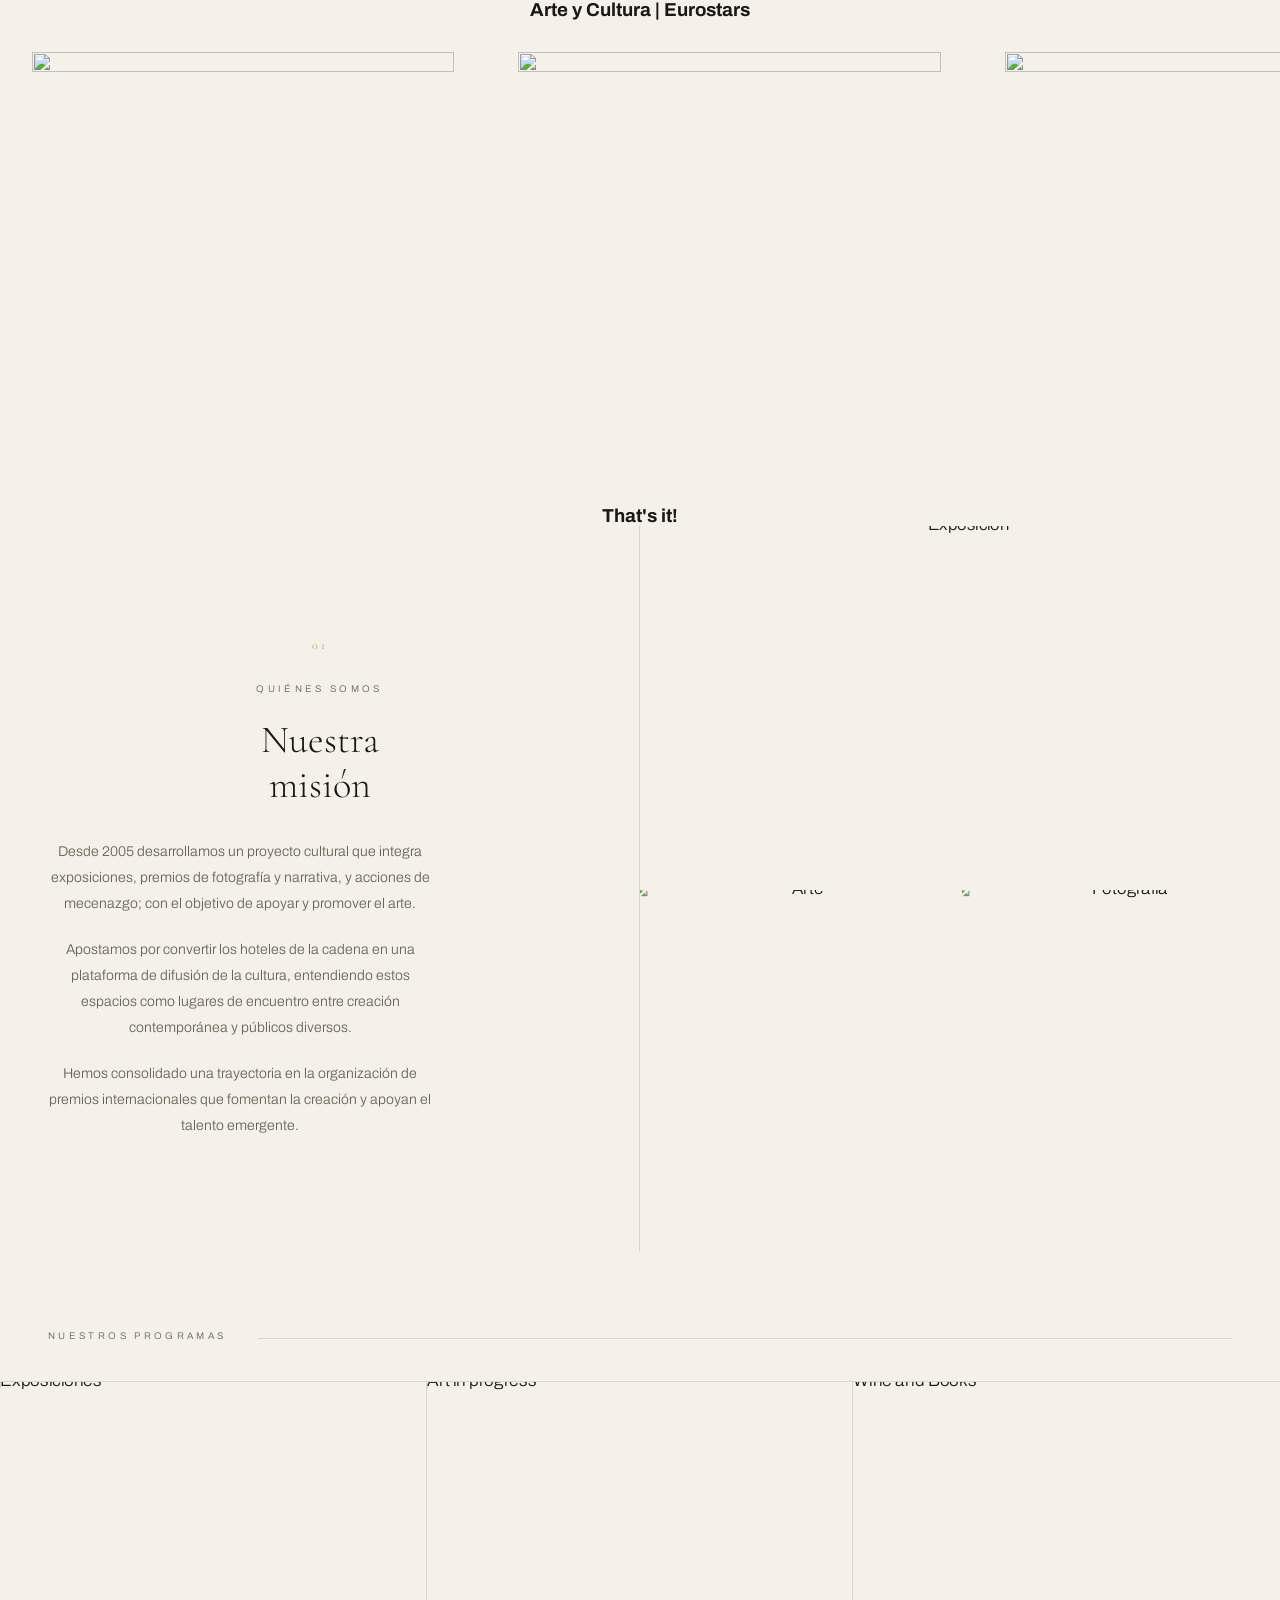
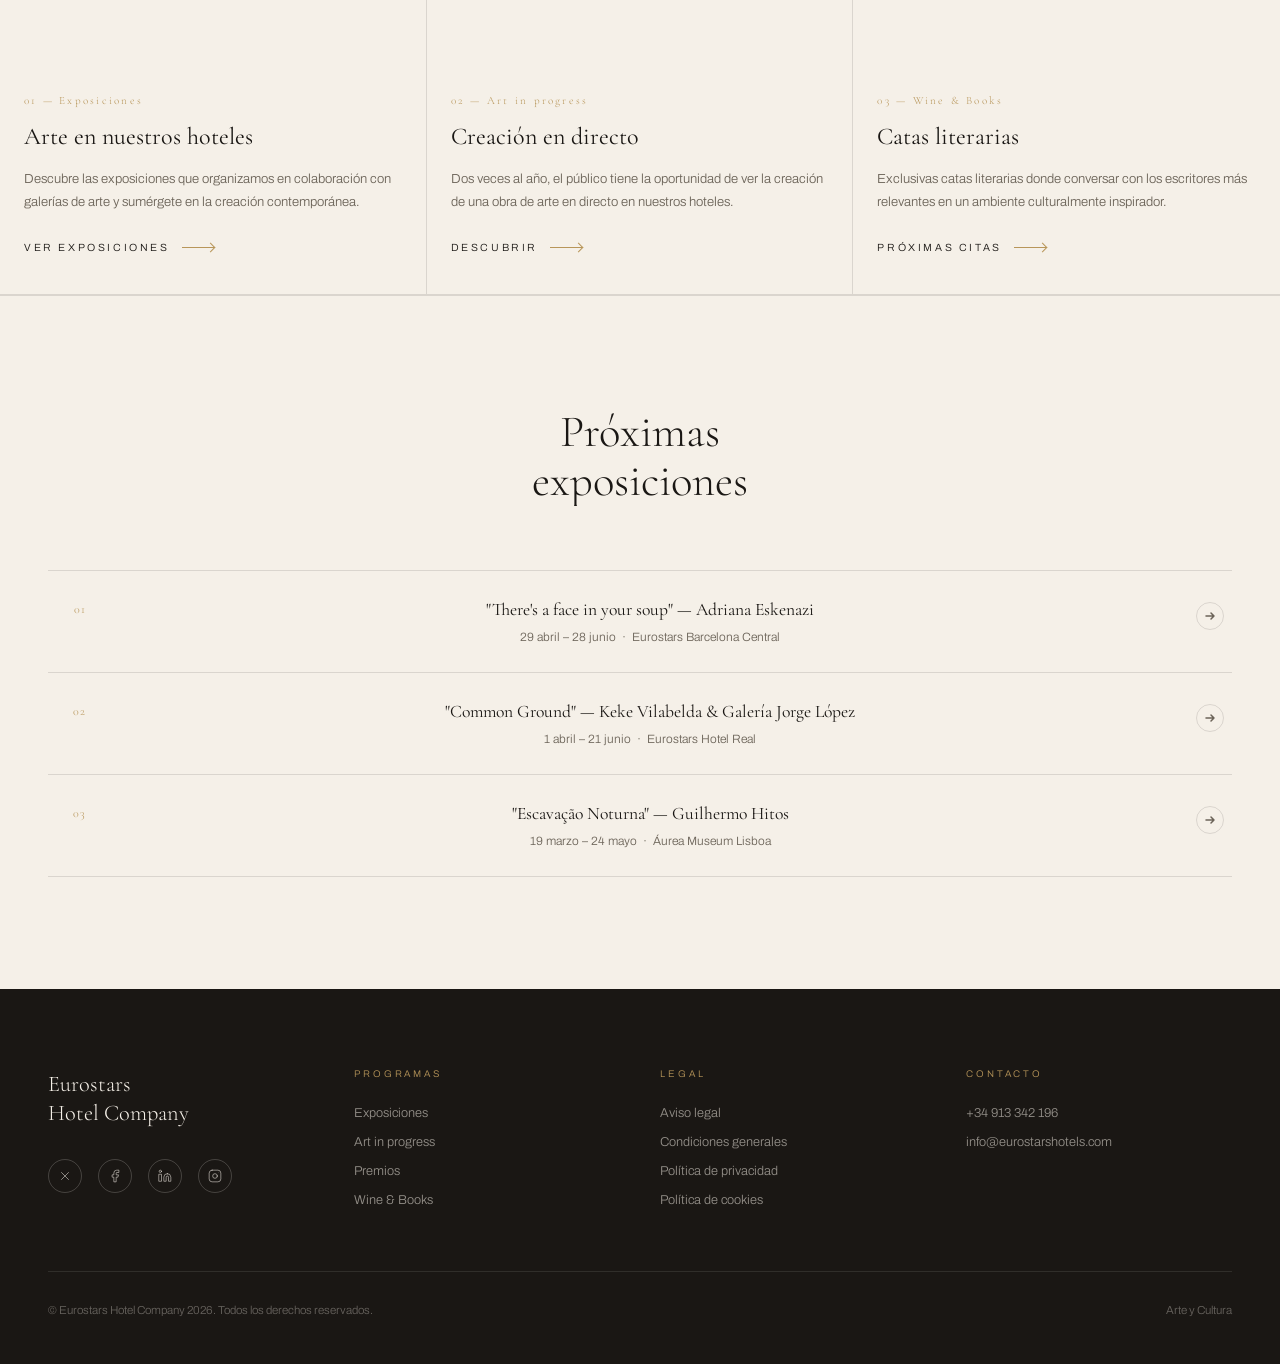
==== examples/claudeVersion.html @ ac2012d7 "claude version gsap" ====
<!DOCTYPE html>
<html lang="es">
<head>
<meta charset="UTF-8">
<meta name="viewport" content="width=device-width, initial-scale=1.0">
<title>Arte y Cultura | Eurostars</title>
<link rel="preconnect" href="https://fonts.googleapis.com">
<link rel="preconnect" href="https://fonts.gstatic.com" crossorigin>
<link href="https://fonts.googleapis.com/css2?family=Cormorant+Garamond:ital,wght@0,300;0,400;0,600;1,300;1,400&family=Archivo:wght@300;400;500&display=swap" rel="stylesheet">
<style>
  *, *::before, *::after { box-sizing: border-box; margin: 0; padding: 0; }

  :root {
    --cream: #f5f0e8;
    --ink: #1a1714;
    --gold: #b8965a;
    --muted: #6b6358;
    --border: rgba(26,23,20,0.12);
    --ff-display: 'Cormorant Garamond', Georgia, serif;
    --ff-body: 'Archivo', sans-serif;
    --px: clamp(1.25rem, 5vw, 3rem);
  }

  html { scroll-behavior: smooth; }

  body {
    background: var(--cream);
    color: var(--ink);
    font-family: var(--ff-body);
    font-weight: 300;
    overflow-x: hidden;
  }

  /* ── NAV ── */
  nav {
    position: fixed;
    top: 0; left: 0; right: 0;
    z-index: 100;
    display: flex;
    align-items: center;
    justify-content: space-between;
    padding: 1.25rem var(--px);
  }
  .nav-logo {
    font-family: var(--ff-display);
    font-size: 1.1rem;
    font-weight: 600;
    letter-spacing: 0.12em;
    text-transform: uppercase;
    color: var(--ink);
    text-decoration: none;
    opacity: 0;
  }
  .nav-links {
    display: flex;
    gap: 2rem;
    list-style: none;
  }
  .nav-links a {
    font-size: 0.68rem;
    font-weight: 400;
    letter-spacing: 0.18em;
    text-transform: uppercase;
    color: var(--ink);
    text-decoration: none;
    position: relative;
    opacity: 0;
  }
  .nav-links a::after {
    content: '';
    position: absolute;
    bottom: -2px; left: 0;
    width: 0; height: 1px;
    background: var(--gold);
    transition: width 0.4s ease;
  }
  .nav-links a:hover::after { width: 100%; }

  /* Hamburger – hidden on desktop */
  .nav-burger {
    display: none;
    flex-direction: column;
    gap: 5px;
    cursor: pointer;
    padding: 4px;
    opacity: 0;
  }
  .nav-burger span {
    display: block;
    width: 24px; height: 1px;
    background: var(--ink);
    transition: transform 0.3s, opacity 0.3s;
    transform-origin: center;
  }
  .nav-burger.open span:nth-child(1) { transform: translateY(6px) rotate(45deg); }
  .nav-burger.open span:nth-child(2) { opacity: 0; }
  .nav-burger.open span:nth-child(3) { transform: translateY(-6px) rotate(-45deg); }

  /* Mobile drawer */
  .nav-drawer {
    display: none;
    position: fixed;
    inset: 0;
    z-index: 99;
    background: var(--cream);
    flex-direction: column;
    justify-content: center;
    align-items: center;
    gap: 2.5rem;
    transform: translateY(-100%);
  }
  .nav-drawer.open { transform: translateY(0); }
  .nav-drawer a {
    font-family: var(--ff-display);
    font-size: 2rem;
    font-weight: 300;
    letter-spacing: 0.05em;
    color: var(--ink);
    text-decoration: none;
    opacity: 0;
  }

  /* ── HERO ── */
  .hero {
    min-height: 100vh;
    display: grid;
    grid-template-columns: 1fr 1fr;
    grid-template-rows: 1fr 1fr;
    gap: 3px;
    overflow: hidden;
  }
  .hero-cell { overflow: hidden; position: relative; }
  .hero-cell img {
    width: 100%; height: 100%;
    object-fit: cover; display: block;
    transform: scale(1.08);
    filter: saturate(0.85);
    transition: filter 0.6s ease;
  }
  .hero-cell:hover img { filter: saturate(1); }
  .hero-cell.hero-main { grid-column: 1; grid-row: 1 / 3; }
  .hero-title-block {
    grid-column: 2; grid-row: 1;
    display: flex;
    flex-direction: column;
    justify-content: flex-end;
    padding: 5rem var(--px) 2.5rem;
    background: var(--cream);
  }
  .hero-eyebrow {
    font-size: 0.65rem;
    letter-spacing: 0.3em;
    text-transform: uppercase;
    color: var(--gold);
    margin-bottom: 1rem;
    overflow: hidden;
  }
  .hero-eyebrow span { display: block; }
  .hero-h1 {
    font-family: var(--ff-display);
    font-size: clamp(2.6rem, 4.5vw, 5rem);
    font-weight: 300;
    line-height: 1.05;
    letter-spacing: -0.01em;
    overflow: hidden;
  }
  .hero-h1 span { display: block; }
  .hero-h1 em { font-style: italic; }
  .hero-scroll {
    margin-top: 2.5rem;
    display: flex;
    align-items: center;
    gap: 1rem;
    font-size: 0.65rem;
    letter-spacing: 0.25em;
    text-transform: uppercase;
    color: var(--muted);
    opacity: 0;
  }
  .hero-scroll-line {
    width: 40px; height: 1px;
    background: var(--gold);
    transform-origin: left;
  }

  /* ── MISSION ── */
  .mission {
    display: grid;
    grid-template-columns: 1fr 1fr;
    min-height: 80vh;
  }
  .mission-left {
    padding: 7rem var(--px) 7rem;
    display: flex;
    flex-direction: column;
    justify-content: center;
    border-right: 1px solid var(--border);
  }
  .section-number {
    font-family: var(--ff-display);
    font-size: 0.75rem;
    letter-spacing: 0.25em;
    color: var(--gold);
    margin-bottom: 2rem;
    overflow: hidden;
  }
  .section-number span { display: block; }
  .section-label {
    font-size: 0.6rem;
    letter-spacing: 0.35em;
    text-transform: uppercase;
    color: var(--muted);
    margin-bottom: 1.5rem;
  }
  .mission-title {
    font-family: var(--ff-display);
    font-size: clamp(2rem, 3vw, 3.2rem);
    font-weight: 300;
    line-height: 1.15;
    margin-bottom: 2rem;
    overflow: hidden;
  }
  .mission-title span { display: block; }
  .mission-body {
    font-size: 0.88rem;
    line-height: 1.85;
    color: var(--muted);
    max-width: 48ch;
  }
  .mission-body p + p { margin-top: 1.25rem; }
  .mission-right {
    display: grid;
    grid-template-columns: 1fr 1fr;
    grid-template-rows: 1fr 1fr;
    gap: 3px;
  }
  .mission-img { overflow: hidden; }
  .mission-img img {
    width: 100%; height: 100%;
    object-fit: cover; display: block;
    transform: scale(1.06);
  }
  .mission-img:first-child { grid-column: 1 / 3; }

  /* ── SECTIONS GRID ── */
  .sections-intro {
    padding: 5rem var(--px) 2.5rem;
    display: flex;
    align-items: baseline;
    gap: 2rem;
  }
  .sections-intro-label {
    font-size: 0.6rem;
    letter-spacing: 0.35em;
    text-transform: uppercase;
    color: var(--muted);
    white-space: nowrap;
  }
  .sections-intro-line { flex: 1; height: 1px; background: var(--border); }
  .sections-grid {
    display: grid;
    grid-template-columns: repeat(3, 1fr);
    border-top: 1px solid var(--border);
  }
  .section-card {
    border-right: 1px solid var(--border);
    border-bottom: 1px solid var(--border);
    overflow: hidden;
    cursor: pointer;
  }
  .section-card:last-child { border-right: none; }
  .section-card-img { overflow: hidden; height: 280px; }
  .section-card-img img {
    width: 100%; height: 100%;
    object-fit: cover; display: block;
    transform: scale(1.08);
    transition: transform 0.8s cubic-bezier(0.25,0.46,0.45,0.94);
  }
  .section-card:hover .section-card-img img { transform: scale(1); }
  .section-card-body { padding: 2rem 1.5rem 2.5rem; }
  .section-card-number {
    font-family: var(--ff-display);
    font-size: 0.7rem;
    letter-spacing: 0.2em;
    color: var(--gold);
    margin-bottom: 1rem;
  }
  .section-card-title {
    font-family: var(--ff-display);
    font-size: 1.5rem;
    font-weight: 400;
    line-height: 1.2;
    margin-bottom: 1rem;
  }
  .section-card-desc { font-size: 0.82rem; line-height: 1.75; color: var(--muted); }
  .section-card-cta {
    display: inline-flex;
    align-items: center;
    gap: 0.75rem;
    margin-top: 1.75rem;
    font-size: 0.65rem;
    letter-spacing: 0.25em;
    text-transform: uppercase;
    color: var(--ink);
    text-decoration: none;
  }
  .cta-arrow {
    width: 32px; height: 1px;
    background: var(--gold);
    position: relative;
    transition: width 0.4s ease;
  }
  .cta-arrow::after {
    content: '';
    position: absolute;
    right: 0; top: -3px;
    width: 7px; height: 7px;
    border-top: 1px solid var(--gold);
    border-right: 1px solid var(--gold);
    transform: rotate(45deg);
  }
  .section-card-cta:hover .cta-arrow { width: 48px; }

  /* ── EXPOSICIONES ── */
  .exposiciones { padding: 7rem var(--px); border-top: 1px solid var(--border); }
  .expo-header { margin-bottom: 4rem; }
  .expo-title {
    font-family: var(--ff-display);
    font-size: clamp(2rem, 3.5vw, 3.8rem);
    font-weight: 300;
    line-height: 1.1;
    overflow: hidden;
  }
  .expo-title span { display: block; }
  .expo-list { list-style: none; }
  .expo-item {
    border-top: 1px solid var(--border);
    padding: 1.75rem 0.5rem;
    display: grid;
    grid-template-columns: 3rem 1fr auto;
    gap: 1.5rem;
    align-items: start;
    cursor: pointer;
    transition: background 0.3s;
  }
  .expo-item:last-child { border-bottom: 1px solid var(--border); }
  .expo-item:hover { background: rgba(26,23,20,0.03); }
  .expo-idx {
    font-family: var(--ff-display);
    font-size: 0.75rem;
    color: var(--gold);
    letter-spacing: 0.1em;
    padding-top: 0.2rem;
  }
  .expo-info-title {
    font-family: var(--ff-display);
    font-size: 1.1rem;
    font-weight: 400;
    line-height: 1.3;
    margin-bottom: 0.5rem;
  }
  .expo-info-meta { font-size: 0.75rem; color: var(--muted); }
  .expo-arrow {
    width: 28px; height: 28px;
    border: 1px solid var(--border);
    border-radius: 50%;
    display: flex;
    align-items: center;
    justify-content: center;
    margin-top: 0.2rem;
    flex-shrink: 0;
    transition: background 0.3s, border-color 0.3s;
  }
  .expo-item:hover .expo-arrow { background: var(--gold); border-color: var(--gold); }
  .expo-arrow svg { width: 12px; height: 12px; transition: stroke 0.3s; }
  .expo-item:hover .expo-arrow svg { stroke: white; }

  /* ── FOOTER ── */
  footer { background: var(--ink); color: var(--cream); padding: 5rem var(--px) 3rem; }
  .footer-top {
    display: grid;
    grid-template-columns: 1fr 1fr 1fr 1fr;
    gap: 2.5rem;
    padding-bottom: 4rem;
    border-bottom: 1px solid rgba(245,240,232,0.1);
  }
  .footer-brand {
    font-family: var(--ff-display);
    font-size: 1.4rem;
    font-weight: 300;
    line-height: 1.3;
  }
  .footer-col-title {
    font-size: 0.6rem;
    letter-spacing: 0.3em;
    text-transform: uppercase;
    color: var(--gold);
    margin-bottom: 1.5rem;
  }
  .footer-links { list-style: none; }
  .footer-links li + li { margin-top: 0.75rem; }
  .footer-links a {
    font-size: 0.8rem;
    color: rgba(245,240,232,0.55);
    text-decoration: none;
    transition: color 0.3s;
  }
  .footer-links a:hover { color: var(--cream); }
  .footer-social { display: flex; gap: 1rem; margin-top: 2rem; }
  .social-btn {
    width: 34px; height: 34px;
    border: 1px solid rgba(245,240,232,0.2);
    border-radius: 50%;
    display: flex; align-items: center; justify-content: center;
    cursor: pointer;
    transition: border-color 0.3s, background 0.3s;
  }
  .social-btn:hover { border-color: var(--gold); background: rgba(184,150,90,0.15); }
  .social-btn svg { width: 14px; height: 14px; stroke: rgba(245,240,232,0.6); fill: none; stroke-width: 1.5; stroke-linecap: round; stroke-linejoin: round; }
  .footer-bottom {
    display: flex;
    justify-content: space-between;
    align-items: center;
    padding-top: 2rem;
    font-size: 0.72rem;
    color: rgba(245,240,232,0.35);
  }

  /* Cursor */
  .cursor-dot {
    width: 8px; height: 8px;
    border-radius: 50%; background: var(--gold);
    position: fixed; top: 0; left: 0;
    pointer-events: none; z-index: 9999; opacity: 0;
  }
  .cursor-ring {
    width: 36px; height: 36px;
    border-radius: 50%; border: 1px solid var(--gold);
    position: fixed; top: 0; left: 0;
    pointer-events: none; z-index: 9998; opacity: 0;
    transform: translate(-50%,-50%);
  }

  /* ════════════════════════════════
     TABLET  ≤ 900px
  ════════════════════════════════ */
  @media (max-width: 900px) {
    /* Hero: stack title over image */
    .hero {
      grid-template-columns: 1fr 1fr;
      grid-template-rows: auto auto;
      min-height: auto;
    }
    .hero-cell.hero-main {
      grid-column: 1 / 3;
      grid-row: 1;
      height: 50vw;
      min-height: 280px;
    }
    .hero-title-block {
      grid-column: 1 / 3;
      grid-row: 2;
      padding: 3rem var(--px) 3rem;
    }
    /* hide the two bottom hero images on tablet */
    .hero > .hero-cell:not(.hero-main) { display: none; }

    /* Mission: stack */
    .mission { grid-template-columns: 1fr; min-height: auto; }
    .mission-left { border-right: none; border-bottom: 1px solid var(--border); padding: 4rem var(--px); }
    .mission-right { height: 60vw; min-height: 260px; }
    .mission-img:first-child { grid-column: 1 / 3; }

    /* Sections: 2 cols */
    .sections-grid { grid-template-columns: 1fr 1fr; }
    .section-card:nth-child(2) { border-right: none; }
    .section-card:nth-child(3) { grid-column: 1 / 3; border-right: none; }

    /* Footer: 2 col */
    .footer-top { grid-template-columns: 1fr 1fr; }
  }

  /* ════════════════════════════════
     MOBILE  ≤ 600px
  ════════════════════════════════ */
  @media (max-width: 600px) {
    /* Nav: show burger, hide links */
    .nav-links { display: none; }
    .nav-burger { display: flex; }
    .nav-drawer { display: flex; }

    /* Hero full-width single image */
    .hero {
      grid-template-columns: 1fr;
      grid-template-rows: auto auto;
    }
    .hero-cell.hero-main {
      grid-column: 1;
      height: 70vw;
      min-height: 240px;
    }
    .hero-title-block { grid-column: 1; padding: 2.5rem var(--px) 2.5rem; }

    /* Mission */
    .mission-right { height: 80vw; }
    .mission-body { max-width: 100%; }

    /* Sections: single col */
    .sections-grid { grid-template-columns: 1fr; }
    .section-card { border-right: none; }
    .section-card:nth-child(3) { grid-column: 1; }
    .section-card-img { height: 56vw; }

    /* Exposiciones list: hide index on very small */
    .expo-idx { display: none; }
    .expo-item { grid-template-columns: 1fr auto; }

    /* Footer: single col */
    .footer-top { grid-template-columns: 1fr; gap: 2rem; }
    .footer-bottom { flex-direction: column; gap: 0.5rem; text-align: center; }
  }
</style>
</head>
<body>

<div class="cursor-dot" id="cursorDot"></div>
<div class="cursor-ring" id="cursorRing"></div>

<!-- NAV -->
<nav id="mainNav">
  <a href="#" class="nav-logo">Eurostars</a>
  <ul class="nav-links">
    <li><a href="#">Home</a></li>
    <li><a href="#">Exposiciones</a></li>
    <li><a href="#">Art in progress</a></li>
    <li><a href="#">Premios</a></li>
    <li><a href="#">Wine &amp; Books</a></li>
  </ul>
  <div class="nav-burger" id="navBurger" role="button" aria-label="Abrir menú">
    <span></span><span></span><span></span>
  </div>
</nav>

<!-- MOBILE DRAWER -->
<div class="nav-drawer" id="navDrawer" role="dialog" aria-modal="true">
  <a href="#">Home</a>
  <a href="#">Exposiciones</a>
  <a href="#">Art in progress</a>
  <a href="#">Premios</a>
  <a href="#">Wine &amp; Books</a>
</div>

<!-- HERO -->
<!-- <section class="hero" id="hero">
  <div class="hero-cell hero-main">
    <img src="https://images.unsplash.com/photo-1579783902614-a3fb3927b6a5?w=900&q=80" alt="Arte contemporáneo" />
  </div>
  <div class="hero-title-block">
    <p class="hero-eyebrow"><span>Desde 2005 —</span></p>
    <h1 class="hero-h1">
      <span>Arte</span>
      <span>y <em>Cultura</em></span>
      <span>Eurostars</span>
    </h1>
    <p class="hero-scroll">
      <span class="hero-scroll-line"></span>
      Descubrir
    </p>
  </div>
  <div class="hero-cell">
    <img src="https://images.unsplash.com/photo-1558618666-fcd25c85cd64?w=600&q=80" alt="Fotografía artística" />
  </div>
  <div class="hero-cell">
    <img src="https://images.unsplash.com/photo-1561214115-f2f134cc4912?w=600&q=80" alt="Galería de arte" />
  </div>
</section> -->
<style>

.row,
.section,
section {
  position: relative;
  overflow: hidden;
}
.section,
section {
  text-align: center;
}

.container-fluid {
  width: 100%;
  padding-right: 0;
  padding-left: 0;
  margin-right: auto;
  margin-left: auto;
}

.horiz-gallery-strip,
.horiz-gallery-wrapper {
  display: flex;
  flex-wrap: nowrap;
  will-change: transform;
  position: relative;
}

.project-wrap {
  width: 33vw;
  padding: 2rem;
  box-sizing: content-box;
}
.project-wrap img {
  width: 100%;
  aspect-ratio: 1/1;
  object-fit: cover;
}

</style>
<div id="smooth-wrapper">
  <div id="smooth-content">

    <section class="panel plain">
      <h3>Arte y Cultura  |  Eurostars</h3>
    </section>

    <section id="portfolio">
      <div class="container-fluid">
        <div class="horiz-gallery-wrapper">
          <div class="horiz-gallery-strip">
            <div class="project-wrap">
              <img src="https://assets.codepen.io/16327/portrait-image-1.jpg" alt="" />
            </div>
            <div class="project-wrap">
              <img src="https://assets.codepen.io/16327/portrait-image-2.jpg" alt="" />
            </div>
            <div class="project-wrap">
              <img src="https://assets.codepen.io/16327/portrait-image-3.jpg" alt="" />
            </div>
            <div class="project-wrap">
              <img src="https://assets.codepen.io/16327/portrait-image-4.jpg" alt="" />
            </div>
            <div class="project-wrap">
              <img src="https://assets.codepen.io/16327/portrait-image-5.jpg" alt="" />
            </div>
            <div class="project-wrap">
              <img src="https://assets.codepen.io/16327/portrait-image-6.jpg" alt="" />
            </div>
            <div class="project-wrap">
              <img src="https://assets.codepen.io/16327/portrait-image-7.jpg" alt="" />
            </div>
            <div class="project-wrap">
              <img src="https://assets.codepen.io/16327/portrait-image-8.jpg" alt="" />
            </div>
          </div>
        </div>

      </div>
    </section>

    <section class="panel plain">
      <h3>That's it!</h3>
    </section>

  </div>
</div>
<!-- MISSION -->
<section class="mission" id="mission">
  <div class="mission-left">
    <p class="section-number"><span>01</span></p>
    <p class="section-label">Quiénes somos</p>
    <h2 class="mission-title">
      <span class="reveal-line"><span>Nuestra</span></span>
      <span class="reveal-line"><span>misión</span></span>
    </h2>
    <div class="mission-body">
      <p>Desde 2005 desarrollamos un proyecto cultural que integra exposiciones, premios de fotografía y narrativa, y acciones de mecenazgo; con el objetivo de apoyar y promover el arte.</p>
      <p>Apostamos por convertir los hoteles de la cadena en una plataforma de difusión de la cultura, entendiendo estos espacios como lugares de encuentro entre creación contemporánea y públicos diversos.</p>
      <p>Hemos consolidado una trayectoria en la organización de premios internacionales que fomentan la creación y apoyan el talento emergente.</p>
    </div>
  </div>
  <div class="mission-right">
    <div class="mission-img">
      <img src="https://images.unsplash.com/photo-1518998053901-5348d3961a04?w=900&q=80" alt="Exposición" />
    </div>
    <div class="mission-img">
      <img src="https://images.unsplash.com/photo-1598300042247-d088f8ab3a91?w=500&q=80" alt="Arte" />
    </div>
    <div class="mission-img">
      <img src="https://images.unsplash.com/photo-1531913764164-f85c52e6e654?w=500&q=80" alt="Fotografía" />
    </div>
  </div>
</section>

<!-- SECTIONS CARDS -->
<div class="sections-intro">
  <span class="sections-intro-label">Nuestros programas</span>
  <div class="sections-intro-line"></div>
</div>
<div class="sections-grid" id="sectionsGrid">
  <div class="section-card">
    <div class="section-card-img">
      <img src="https://images.unsplash.com/photo-1565711561500-49678a10a63f?w=700&q=80" alt="Exposiciones" />
    </div>
    <div class="section-card-body">
      <p class="section-card-number">01 — Exposiciones</p>
      <h3 class="section-card-title">Arte en nuestros hoteles</h3>
      <p class="section-card-desc">Descubre las exposiciones que organizamos en colaboración con galerías de arte y sumérgete en la creación contemporánea.</p>
      <a href="#" class="section-card-cta">Ver exposiciones <span class="cta-arrow"></span></a>
    </div>
  </div>
  <div class="section-card">
    <div class="section-card-img">
      <img src="https://images.unsplash.com/photo-1460661419201-fd4cecdf8a8b?w=700&q=80" alt="Art in progress" />
    </div>
    <div class="section-card-body">
      <p class="section-card-number">02 — Art in progress</p>
      <h3 class="section-card-title">Creación en directo</h3>
      <p class="section-card-desc">Dos veces al año, el público tiene la oportunidad de ver la creación de una obra de arte en directo en nuestros hoteles.</p>
      <a href="#" class="section-card-cta">Descubrir <span class="cta-arrow"></span></a>
    </div>
  </div>
  <div class="section-card">
    <div class="section-card-img">
      <img src="https://images.unsplash.com/photo-1507003211169-0a1dd7228f2d?w=700&q=80" alt="Wine and Books" />
    </div>
    <div class="section-card-body">
      <p class="section-card-number">03 — Wine &amp; Books</p>
      <h3 class="section-card-title">Catas literarias</h3>
      <p class="section-card-desc">Exclusivas catas literarias donde conversar con los escritores más relevantes en un ambiente culturalmente inspirador.</p>
      <a href="#" class="section-card-cta">Próximas citas <span class="cta-arrow"></span></a>
    </div>
  </div>
</div>

<!-- EXPOSICIONES -->
<section class="exposiciones" id="exposiciones">
  <div class="expo-header">
    <h2 class="expo-title">
      <span class="reveal-line"><span>Próximas</span></span>
      <span class="reveal-line"><span>exposiciones</span></span>
    </h2>
  </div>
  <ul class="expo-list">
    <li class="expo-item">
      <span class="expo-idx">01</span>
      <div>
        <p class="expo-info-title">"There's a face in your soup" — Adriana Eskenazi</p>
        <p class="expo-info-meta">29 abril – 28 junio &nbsp;·&nbsp; Eurostars Barcelona Central</p>
      </div>
      <div class="expo-arrow">
        <svg viewBox="0 0 12 12" stroke="var(--muted)" fill="none" stroke-width="1.5" stroke-linecap="round" stroke-linejoin="round"><path d="M2 6h8M7 3l3 3-3 3"/></svg>
      </div>
    </li>
    <li class="expo-item">
      <span class="expo-idx">02</span>
      <div>
        <p class="expo-info-title">"Common Ground" — Keke Vilabelda &amp; Galería Jorge López</p>
        <p class="expo-info-meta">1 abril – 21 junio &nbsp;·&nbsp; Eurostars Hotel Real</p>
      </div>
      <div class="expo-arrow">
        <svg viewBox="0 0 12 12" stroke="var(--muted)" fill="none" stroke-width="1.5" stroke-linecap="round" stroke-linejoin="round"><path d="M2 6h8M7 3l3 3-3 3"/></svg>
      </div>
    </li>
    <li class="expo-item">
      <span class="expo-idx">03</span>
      <div>
        <p class="expo-info-title">"Escavação Noturna" — Guilhermo Hitos</p>
        <p class="expo-info-meta">19 marzo – 24 mayo &nbsp;·&nbsp; Áurea Museum Lisboa</p>
      </div>
      <div class="expo-arrow">
        <svg viewBox="0 0 12 12" stroke="var(--muted)" fill="none" stroke-width="1.5" stroke-linecap="round" stroke-linejoin="round"><path d="M2 6h8M7 3l3 3-3 3"/></svg>
      </div>
    </li>
  </ul>
</section>

<!-- FOOTER -->
<footer id="footer">
  <div class="footer-top">
    <div>
      <p class="footer-brand">Eurostars<br>Hotel Company</p>
      <div class="footer-social">
        <div class="social-btn" title="Twitter/X"><svg viewBox="0 0 24 24"><path d="M18 6L6 18M6 6l12 12"/></svg></div>
        <div class="social-btn" title="Facebook"><svg viewBox="0 0 24 24"><path d="M18 2h-3a5 5 0 0 0-5 5v3H7v4h3v8h4v-8h3l1-4h-4V7a1 1 0 0 1 1-1h3z"/></svg></div>
        <div class="social-btn" title="LinkedIn"><svg viewBox="0 0 24 24"><path d="M16 8a6 6 0 0 1 6 6v7h-4v-7a2 2 0 0 0-2-2 2 2 0 0 0-2 2v7h-4v-7a6 6 0 0 1 6-6zM2 9h4v12H2z"/><circle cx="4" cy="4" r="2"/></svg></div>
        <div class="social-btn" title="Instagram"><svg viewBox="0 0 24 24"><rect x="2" y="2" width="20" height="20" rx="5" ry="5"/><circle cx="12" cy="12" r="4"/><circle cx="17.5" cy="6.5" r="0.5" fill="rgba(245,240,232,0.6)" stroke="none"/></svg></div>
      </div>
    </div>
    <div>
      <p class="footer-col-title">Programas</p>
      <ul class="footer-links">
        <li><a href="#">Exposiciones</a></li>
        <li><a href="#">Art in progress</a></li>
        <li><a href="#">Premios</a></li>
        <li><a href="#">Wine &amp; Books</a></li>
      </ul>
    </div>
    <div>
      <p class="footer-col-title">Legal</p>
      <ul class="footer-links">
        <li><a href="#">Aviso legal</a></li>
        <li><a href="#">Condiciones generales</a></li>
        <li><a href="#">Política de privacidad</a></li>
        <li><a href="#">Política de cookies</a></li>
      </ul>
    </div>
    <div>
      <p class="footer-col-title">Contacto</p>
      <ul class="footer-links">
        <li><a href="tel:+34913342196">+34 913 342 196</a></li>
        <li><a href="#">info@eurostarshotels.com</a></li>
      </ul>
    </div>
  </div>
  <div class="footer-bottom">
    <span>© Eurostars Hotel Company 2026. Todos los derechos reservados.</span>
    <span>Arte y Cultura</span>
  </div>
</footer>

<script src="https://cdnjs.cloudflare.com/ajax/libs/gsap/3.12.5/gsap.min.js"></script>
<script src="https://cdnjs.cloudflare.com/ajax/libs/gsap/3.12.5/ScrollTrigger.min.js"></script>
<script src="https://cdn.jsdelivr.net/npm/gsap@3.15/dist/ScrollSmoother.min.js"></script>
<script>
gsap.registerPlugin(ScrollTrigger, ScrollSmoother);

const isMobile = () => window.matchMedia('(max-width: 600px)').matches;

/* ── CURSOR (desktop only) ── */
const dot  = document.getElementById('cursorDot');
const ring = document.getElementById('cursorRing');
let mouseX = 0, mouseY = 0, ringX = 0, ringY = 0;

if (!('ontouchstart' in window)) {
  document.addEventListener('mousemove', e => {
    mouseX = e.clientX; mouseY = e.clientY;
    gsap.to(dot, { x: mouseX - 4, y: mouseY - 4, duration: 0.1, ease: 'power2.out', opacity: 1 });
  });
  (function animateRing() {
    ringX += (mouseX - ringX) * 0.12;
    ringY += (mouseY - ringY) * 0.12;
    gsap.set(ring, { x: ringX, y: ringY, opacity: 1 });
    requestAnimationFrame(animateRing);
  })();
  document.querySelectorAll('a, .section-card, .expo-item, .social-btn').forEach(el => {
    el.addEventListener('mouseenter', () => {
      gsap.to(ring, { scale: 2.2, opacity: 0.5, duration: 0.3, ease: 'power2.out' });
      gsap.to(dot,  { scale: 0, opacity: 0, duration: 0.3 });
    });
    el.addEventListener('mouseleave', () => {
      gsap.to(ring, { scale: 1, opacity: 1, duration: 0.3, ease: 'power2.out' });
      gsap.to(dot,  { scale: 1, opacity: 1, duration: 0.3 });
    });
  });
}

/* ── MOBILE MENU ── */
const burger = document.getElementById('navBurger');
const drawer = document.getElementById('navDrawer');
const drawerLinks = drawer.querySelectorAll('a');

burger.addEventListener('click', () => {
  const isOpen = burger.classList.toggle('open');
  if (isOpen) {
    gsap.to(drawer, { duration: 0 }); // force display
    drawer.classList.add('open');
    gsap.from(drawer, { yPercent: -100, duration: 0.5, ease: 'power3.out' });
    gsap.from(drawerLinks, { opacity: 0, y: 20, stagger: 0.07, delay: 0.2, duration: 0.5, ease: 'power2.out' });
  } else {
    gsap.to(drawer, { yPercent: -100, duration: 0.4, ease: 'power3.in', onComplete: () => drawer.classList.remove('open') });
  }
});

drawerLinks.forEach(link => {
  link.addEventListener('click', () => {
    burger.classList.remove('open');
    gsap.to(drawer, { yPercent: -100, duration: 0.4, ease: 'power3.in', onComplete: () => drawer.classList.remove('open') });
  });
});

/* ── PAGE LOAD ── */
const tl = gsap.timeline({ defaults: { ease: 'power3.out' } });

tl.from('.hero-cell img', { scale: 1.18, opacity: 0, duration: 1.6, stagger: 0.15, ease: 'power2.out' }, 0);
tl.from('.hero-h1 span',  { yPercent: 110, duration: 1.1, stagger: 0.12, ease: 'power4.out' }, 0.3);
tl.from('.hero-eyebrow span', { yPercent: 100, duration: 0.8, ease: 'power3.out' }, 0.5);
tl.to('.nav-logo', { opacity: 1, duration: 0.6 }, 0.8);
tl.to('.nav-links a', { opacity: 1, duration: 0.5, stagger: 0.08 }, 0.9);
tl.to('.nav-burger',  { opacity: 1, duration: 0.5 }, 0.9);
tl.to('.hero-scroll', { opacity: 1, duration: 0.8 }, 1.4);
tl.from('.hero-scroll-line', { scaleX: 0, transformOrigin: 'left', duration: 1, ease: 'power3.out' }, 1.4);

/* ── PARALLAX (disabled on touch) ── */
if (!('ontouchstart' in window)) {
  gsap.utils.toArray('.hero-cell img').forEach(img => {
    gsap.to(img, { yPercent: 12, ease: 'none', scrollTrigger: { trigger: img.closest('.hero-cell'), scrub: true } });
  });
  gsap.utils.toArray('.mission-img img').forEach(img => {
    gsap.to(img, { yPercent: 8, ease: 'none', scrollTrigger: { trigger: img.parentElement, scrub: true } });
  });
}

/* ── SCROLL ANIMATIONS ── */
gsap.from('.mission-title span span', {
  yPercent: 105, duration: 1, stagger: 0.1, ease: 'power4.out',
  scrollTrigger: { trigger: '.mission', start: 'top 75%' }
});

gsap.from('.mission-body p', {
  opacity: 0, y: 24, duration: 0.9, stagger: 0.15, ease: 'power2.out',
  scrollTrigger: { trigger: '.mission-body', start: 'top 80%' }
});

gsap.from('.section-number span', {
  yPercent: 100, duration: 0.8, ease: 'power3.out',
  scrollTrigger: { trigger: '.mission-left', start: 'top 75%' }
});

gsap.utils.toArray('.mission-img').forEach((el, i) => {
  gsap.from(el, { opacity: 0, y: 40, duration: 1.1, delay: i * 0.1, ease: 'power2.out',
    scrollTrigger: { trigger: '.mission-right', start: 'top 70%' }
  });
});

gsap.from('.section-card', {
  opacity: 0, y: 60, duration: 1, stagger: 0.15, ease: 'power3.out',
  scrollTrigger: { trigger: '#sectionsGrid', start: 'top 75%' }
});

gsap.from('.expo-title span span', {
  yPercent: 105, duration: 1, stagger: 0.1, ease: 'power4.out',
  scrollTrigger: { trigger: '.exposiciones', start: 'top 75%' }
});

gsap.utils.toArray('.expo-item').forEach((item, i) => {
  gsap.from(item, { opacity: 0, x: isMobile() ? 0 : -30, y: isMobile() ? 20 : 0,
    duration: 0.8, delay: i * 0.1, ease: 'power2.out',
    scrollTrigger: { trigger: item, start: 'top 85%' }
  });
});

gsap.from('.footer-top > div', {
  opacity: 0, y: 30, duration: 0.9, stagger: 0.12, ease: 'power2.out',
  scrollTrigger: { trigger: 'footer', start: 'top 80%' }
});

/* ── NAV SCROLL ── */
ScrollTrigger.create({
  start: 'top -90',
  onEnter: () => gsap.to('nav', { background: 'rgba(245,240,232,0.94)', backdropFilter: 'blur(12px)', padding: `0.85rem var(--px)`, duration: 0.4 }),
  onLeaveBack: () => gsap.to('nav', { background: 'transparent', backdropFilter: 'blur(0px)', padding: `1.25rem var(--px)`, duration: 0.4 })
});
gsap.registerPlugin(ScrollTrigger, ScrollSmoother);

const smoother = ScrollSmoother.create({
  wrapper: "#smooth-wrapper",
  content: "#smooth-content",
  smooth: 2,
  normalizeScroll: true,
  ignoreMobileResize: true,
  preventDefault: true
});

//Horizontal Scroll Galleries
if (document.getElementById("portfolio")) {
  const horizontalSections = gsap.utils.toArray(".horiz-gallery-wrapper");

  horizontalSections.forEach(function (sec, i) {
    const pinWrap = sec.querySelector(".horiz-gallery-strip");

    let pinWrapWidth;
    let horizontalScrollLength;

    function refresh() {
      pinWrapWidth = pinWrap.scrollWidth;
      horizontalScrollLength = pinWrapWidth - window.innerWidth;
    }

    refresh();
    // Pinning and horizontal scrolling
    gsap.to(pinWrap, {
      scrollTrigger: {
        scrub: true,
        trigger: sec,
        pin: sec,
        start: "center center",
        end: () => `+=${pinWrapWidth}`,
        invalidateOnRefresh: true
      },
      x: () => -horizontalScrollLength,
      ease: "none"
    });

    ScrollTrigger.addEventListener("refreshInit", refresh);
  });
}

</script>
</body>
</html>
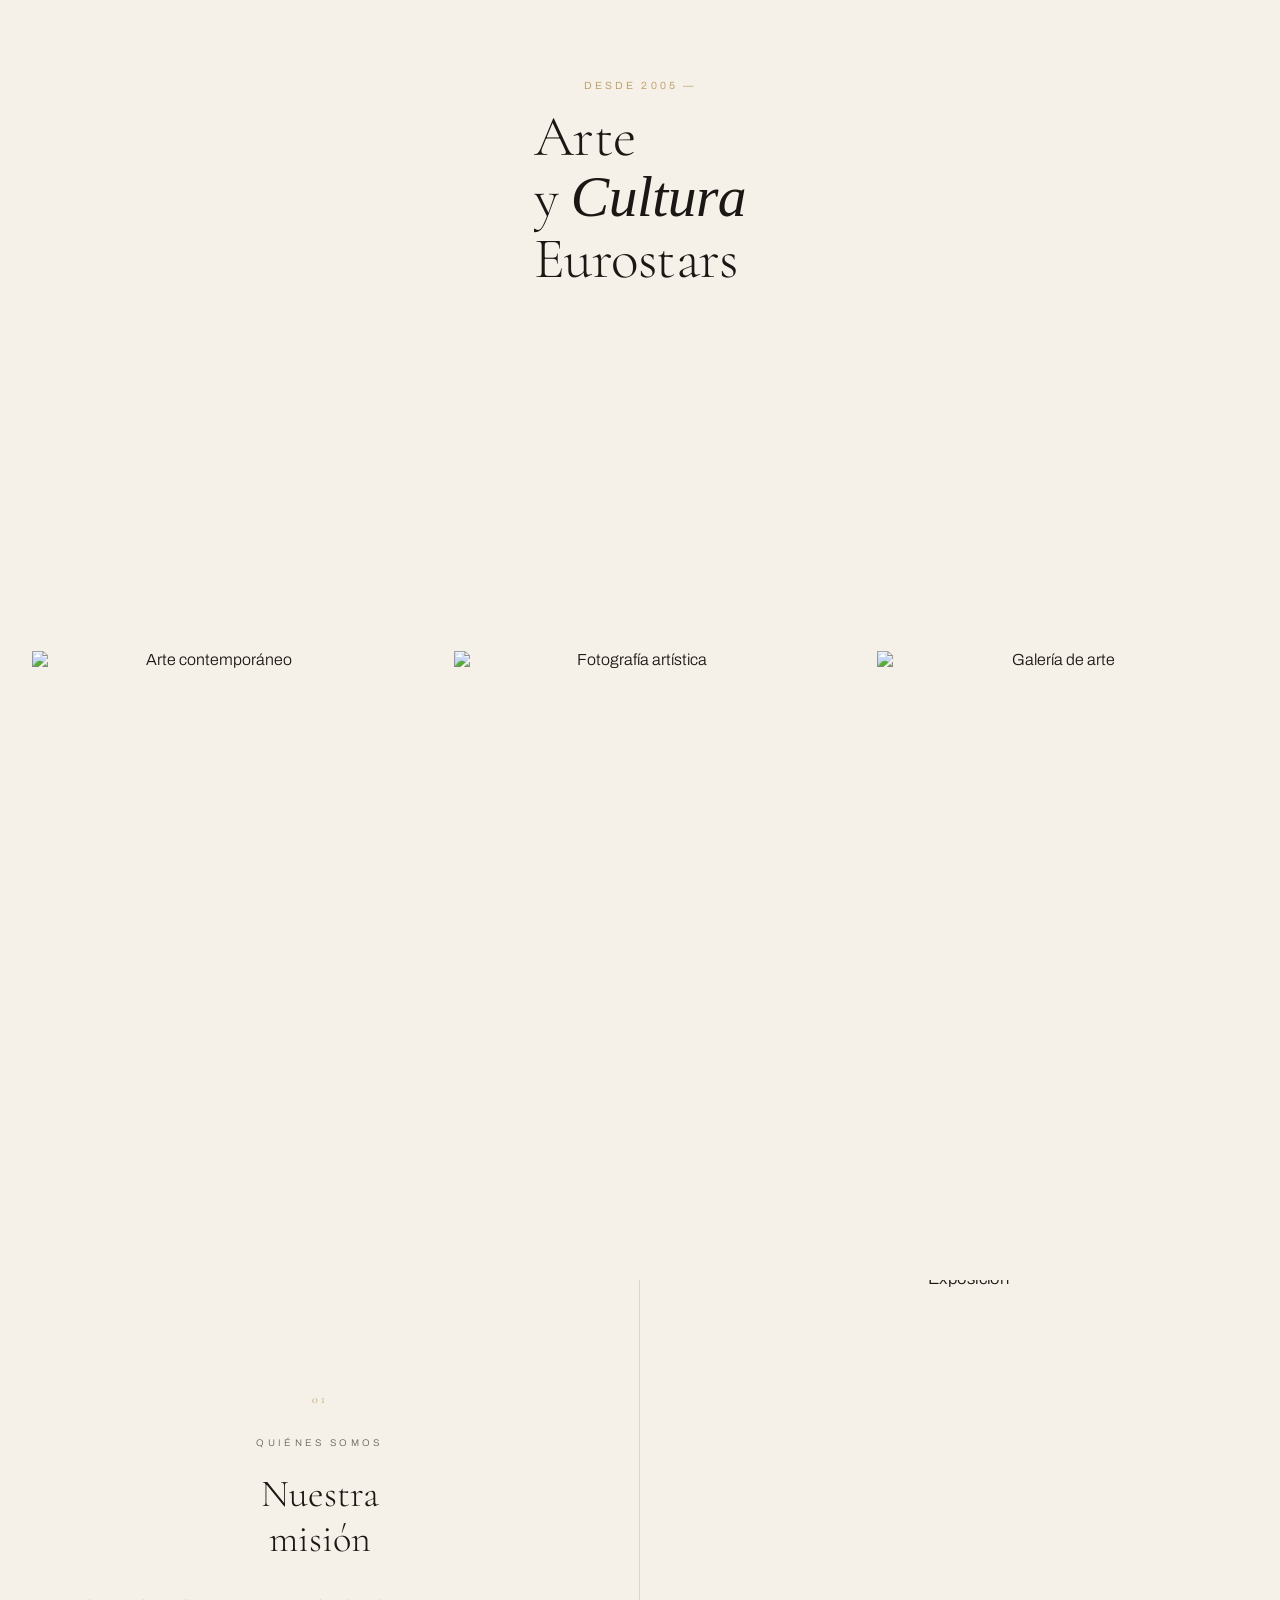
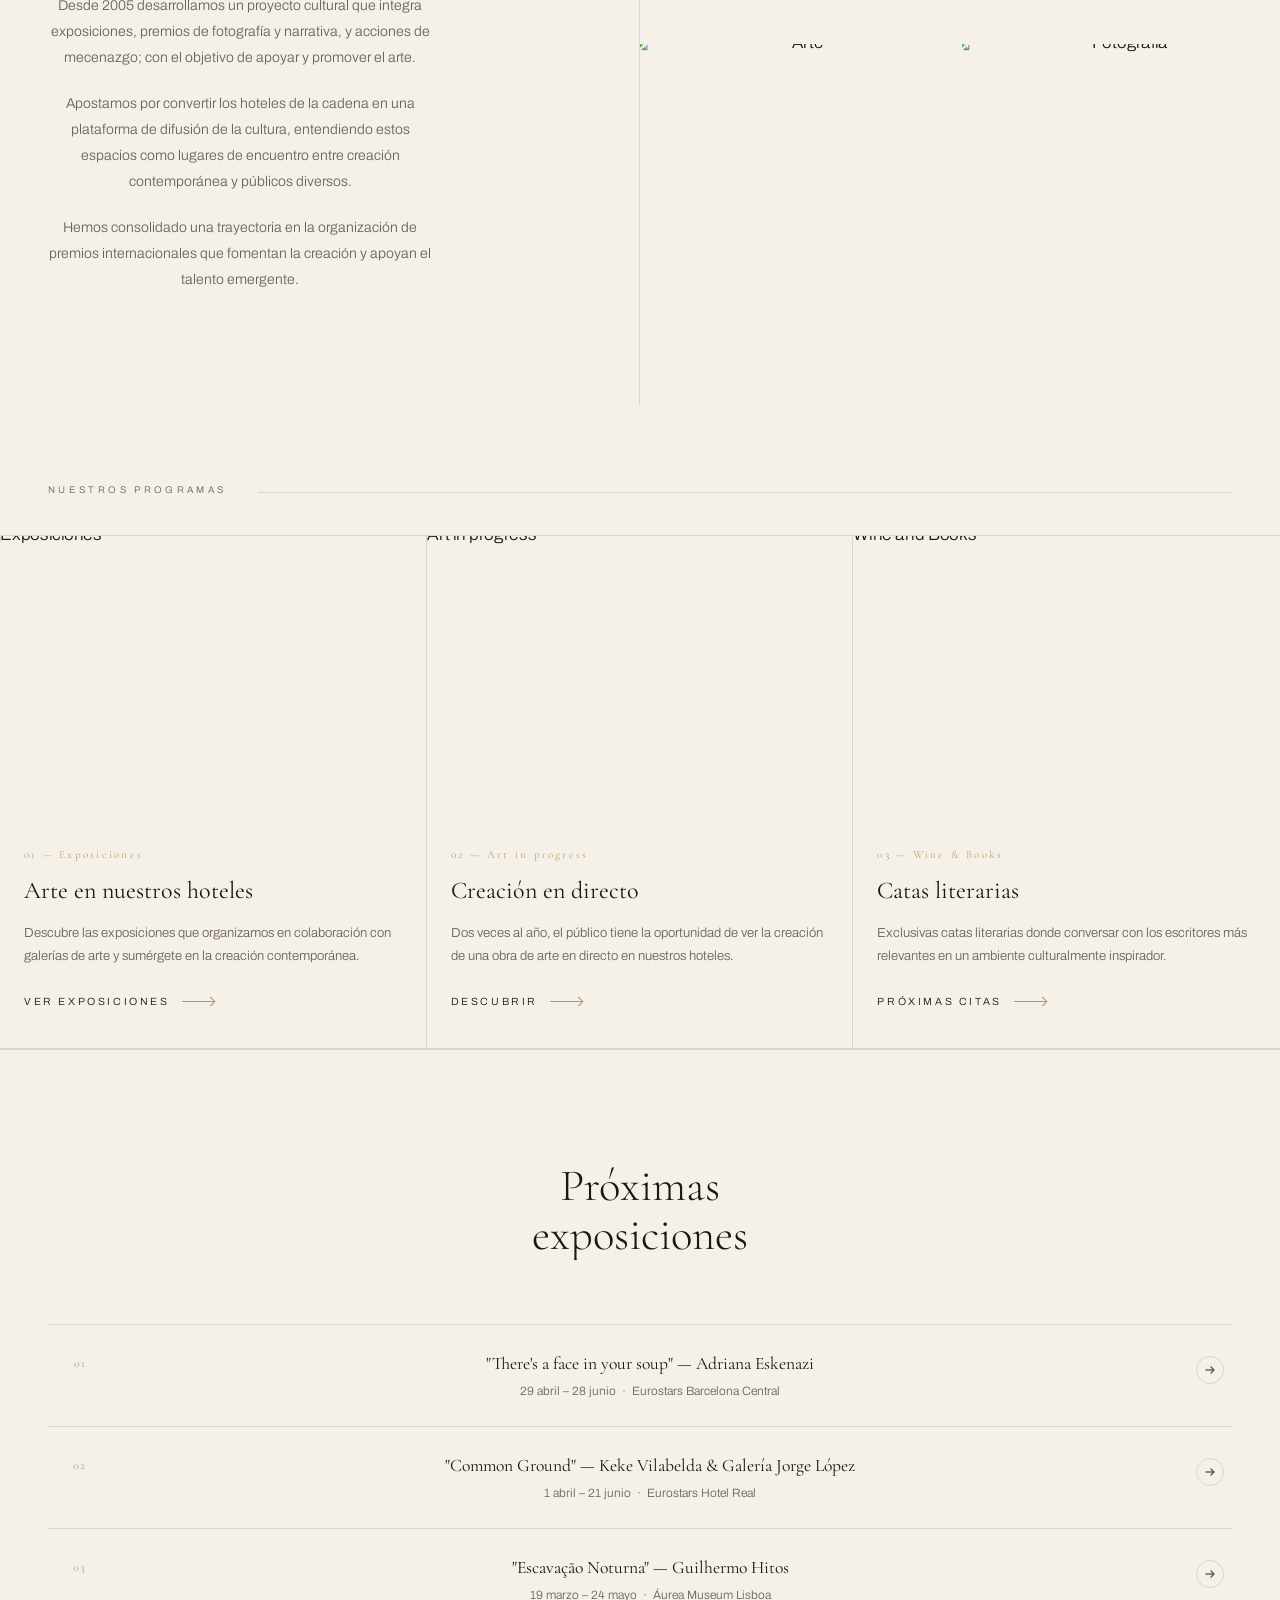
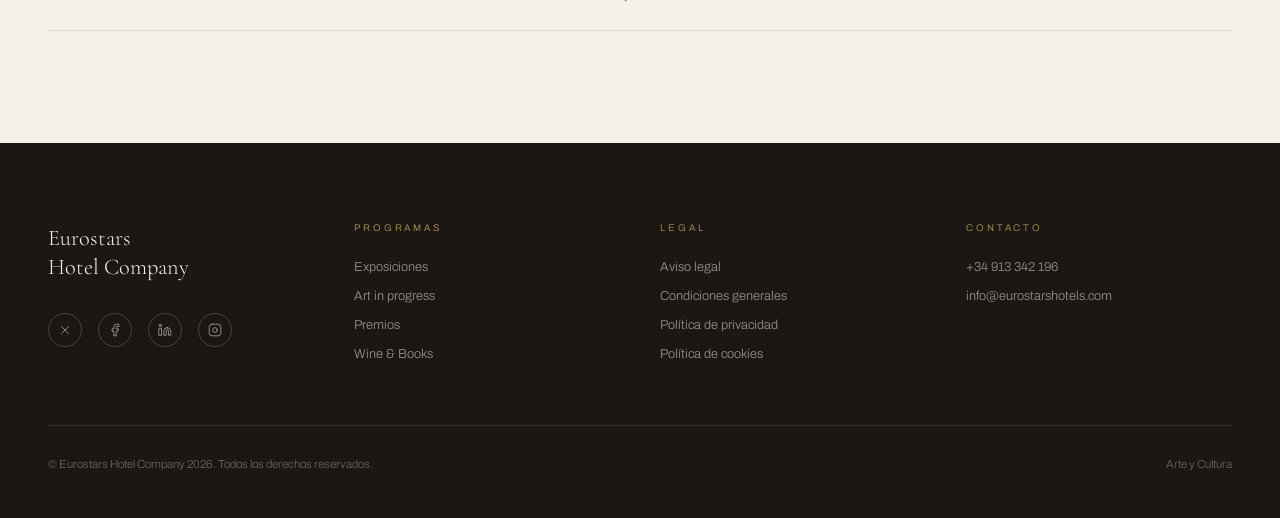
==== commit 25ae6e99: "wip" ====
--- a/examples/claudeVersion.html
+++ b/examples/claudeVersion.html
@@ -143,7 +143,7 @@
     grid-column: 2; grid-row: 1;
     display: flex;
     flex-direction: column;
-    justify-content: flex-end;
+    align-items: center;
     padding: 5rem var(--px) 2.5rem;
     background: var(--cream);
   }
@@ -460,7 +460,7 @@
     .hero-title-block {
       grid-column: 1 / 3;
       grid-row: 2;
-      padding: 3rem var(--px) 3rem;
+      padding: 5rem var(--px) 3rem;
     }
     /* hide the two bottom hero images on tablet */
     .hero > .hero-cell:not(.hero-main) { display: none; }
@@ -499,7 +499,7 @@
       height: 70vw;
       min-height: 240px;
     }
-    .hero-title-block { grid-column: 1; padding: 2.5rem var(--px) 2.5rem; }
+    .hero-title-block { grid-column: 1; padding: 4.5rem var(--px) 2.5rem; }
 
     /* Mission */
     .mission-right { height: 80vw; }
@@ -595,18 +595,36 @@
   margin-left: auto;
 }
 
-.horiz-gallery-strip,
+/* ── HERO GALLERY ── */
+#hero-gallery {
+  /* overflow visible permite que GSAP haga el pin sin recortar */
+  overflow: visible !important;
+  height: 100vh;
+}
+
 .horiz-gallery-wrapper {
   display: flex;
   flex-wrap: nowrap;
+  width: 100%;
+  height: 100vh;
+  overflow: hidden;
+}
+
+.horiz-gallery-strip {
+  display: flex;
+  flex-wrap: nowrap;
   will-change: transform;
-  position: relative;
+  height: 100%;
 }
 
 .project-wrap {
   width: 33vw;
+  flex-shrink: 0;
   padding: 2rem;
-  box-sizing: content-box;
+  box-sizing: border-box;
+  height: 100%;
+  display: flex;
+  align-items: center;
 }
 .project-wrap img {
   width: 100%;
@@ -615,53 +633,40 @@
 }
 
 </style>
-<div id="smooth-wrapper">
-  <div id="smooth-content">
-
-    <section class="panel plain">
-      <h3>Arte y Cultura  |  Eurostars</h3>
-    </section>
-
-    <section id="portfolio">
-      <div class="container-fluid">
-        <div class="horiz-gallery-wrapper">
-          <div class="horiz-gallery-strip">
-            <div class="project-wrap">
-              <img src="https://assets.codepen.io/16327/portrait-image-1.jpg" alt="" />
-            </div>
-            <div class="project-wrap">
-              <img src="https://assets.codepen.io/16327/portrait-image-2.jpg" alt="" />
-            </div>
-            <div class="project-wrap">
-              <img src="https://assets.codepen.io/16327/portrait-image-3.jpg" alt="" />
-            </div>
-            <div class="project-wrap">
-              <img src="https://assets.codepen.io/16327/portrait-image-4.jpg" alt="" />
-            </div>
-            <div class="project-wrap">
-              <img src="https://assets.codepen.io/16327/portrait-image-5.jpg" alt="" />
-            </div>
-            <div class="project-wrap">
-              <img src="https://assets.codepen.io/16327/portrait-image-6.jpg" alt="" />
-            </div>
-            <div class="project-wrap">
-              <img src="https://assets.codepen.io/16327/portrait-image-7.jpg" alt="" />
-            </div>
-            <div class="project-wrap">
-              <img src="https://assets.codepen.io/16327/portrait-image-8.jpg" alt="" />
-            </div>
-          </div>
+<!-- HERO -->
+<div class="hero-title-block">
+  <p class="hero-eyebrow"><span>Desde 2005 —</span></p>
+  <h1 class="hero-h1">
+    <span>Arte</span>
+    <span>y <em>Cultura</em></span>
+    <span>Eurostars</span>
+  </h1>
+  <p class="hero-scroll">
+    <span class="hero-scroll-line"></span>
+    Descubrir
+  </p>
+</div>
+<!-- HERO GALLERY (scroll horizontal) -->
+<section id="hero-gallery">
+  <div class="hero-content">
+    <div class="horiz-gallery-wrapper">
+      <div class="horiz-gallery-strip">
+        <div class="project-wrap">
+          <img src="https://images.unsplash.com/photo-1579783902614-a3fb3927b6a5?w=900&q=80" alt="Arte contemporáneo" />
         </div>
-
+        <div class="project-wrap">
+          <img src="https://images.unsplash.com/photo-1558618666-fcd25c85cd64?w=600&q=80" alt="Fotografía artística" />
+        </div>
+        <div class="project-wrap">
+          <img src="https://images.unsplash.com/photo-1561214115-f2f134cc4912?w=600&q=80" alt="Galería de arte" />
+        </div>
+        <div class="project-wrap">
+          <img src="https://assets.codepen.io/16327/portrait-image-6.jpg" alt="" />
+        </div>
       </div>
-    </section>
-
-    <section class="panel plain">
-      <h3>That's it!</h3>
-    </section>
-
-  </div>
-</div>
+    </div>
+  </div>
+</section>
 <!-- MISSION -->
 <section class="mission" id="mission">
   <div class="mission-left">
@@ -819,11 +824,10 @@
 
 <script src="https://cdnjs.cloudflare.com/ajax/libs/gsap/3.12.5/gsap.min.js"></script>
 <script src="https://cdnjs.cloudflare.com/ajax/libs/gsap/3.12.5/ScrollTrigger.min.js"></script>
-<script src="https://cdn.jsdelivr.net/npm/gsap@3.15/dist/ScrollSmoother.min.js"></script>
 <script>
-gsap.registerPlugin(ScrollTrigger, ScrollSmoother);
-
-const isMobile = () => window.matchMedia('(max-width: 600px)').matches;
+gsap.registerPlugin(ScrollTrigger);
+
+const isMobile = () => window.matchMedia('(max-width: 1024px)').matches;
 
 /* ── CURSOR (desktop only) ── */
 const dot  = document.getElementById('cursorDot');
@@ -885,7 +889,7 @@
 tl.from('.hero-eyebrow span', { yPercent: 100, duration: 0.8, ease: 'power3.out' }, 0.5);
 tl.to('.nav-logo', { opacity: 1, duration: 0.6 }, 0.8);
 tl.to('.nav-links a', { opacity: 1, duration: 0.5, stagger: 0.08 }, 0.9);
-tl.to('.nav-burger',  { opacity: 1, duration: 0.5 }, 0.9);
+tl.to('.nav-drawer a',  { opacity: 1, duration: 0.5 }, 0.9);
 tl.to('.hero-scroll', { opacity: 1, duration: 0.8 }, 1.4);
 tl.from('.hero-scroll-line', { scaleX: 0, transformOrigin: 'left', duration: 1, ease: 'power3.out' }, 1.4);
 
@@ -946,53 +950,38 @@
 /* ── NAV SCROLL ── */
 ScrollTrigger.create({
   start: 'top -90',
-  onEnter: () => gsap.to('nav', { background: 'rgba(245,240,232,0.94)', backdropFilter: 'blur(12px)', padding: `0.85rem var(--px)`, duration: 0.4 }),
-  onLeaveBack: () => gsap.to('nav', { background: 'transparent', backdropFilter: 'blur(0px)', padding: `1.25rem var(--px)`, duration: 0.4 })
-});
-gsap.registerPlugin(ScrollTrigger, ScrollSmoother);
-
-const smoother = ScrollSmoother.create({
-  wrapper: "#smooth-wrapper",
-  content: "#smooth-content",
-  smooth: 2,
-  normalizeScroll: true,
-  ignoreMobileResize: true,
-  preventDefault: true
-});
-
-//Horizontal Scroll Galleries
-if (document.getElementById("portfolio")) {
-  const horizontalSections = gsap.utils.toArray(".horiz-gallery-wrapper");
-
-  horizontalSections.forEach(function (sec, i) {
-    const pinWrap = sec.querySelector(".horiz-gallery-strip");
-
-    let pinWrapWidth;
-    let horizontalScrollLength;
-
-    function refresh() {
-      pinWrapWidth = pinWrap.scrollWidth;
-      horizontalScrollLength = pinWrapWidth - window.innerWidth;
+  onEnter:     () => gsap.to('nav', { background: 'rgba(245,240,232,0.94)', backdropFilter: 'blur(12px)',  padding: `0.85rem var(--px)`, duration: 0.4 }),
+  onLeaveBack: () => gsap.to('nav', { background: 'transparent',           backdropFilter: 'blur(0px)',   padding: `1.25rem var(--px)`, duration: 0.4 })
+});
+
+/* ── HERO GALLERY — scroll horizontal con pin limpio ── */
+(function initHeroGallery() {
+  const wrapper = document.querySelector('#hero-gallery .horiz-gallery-wrapper');
+  const strip   = document.querySelector('#hero-gallery .horiz-gallery-strip');
+  if (!wrapper || !strip) return;
+
+  let scrollLength = 0;
+
+  function calcLength() {
+    scrollLength = strip.scrollWidth - window.innerWidth;
+  }
+  calcLength();
+
+  gsap.to(strip, {
+    x: () => -scrollLength,
+    ease: 'none',
+    scrollTrigger: {
+      trigger:          '#hero-gallery',
+      start:            'top top',
+      end:              () => `+=${strip.scrollWidth}`,
+      pin:              true,
+      scrub:            1,
+      anticipatePin:    1,
+      invalidateOnRefresh: true,
+      onRefresh:        calcLength
     }
-
-    refresh();
-    // Pinning and horizontal scrolling
-    gsap.to(pinWrap, {
-      scrollTrigger: {
-        scrub: true,
-        trigger: sec,
-        pin: sec,
-        start: "center center",
-        end: () => `+=${pinWrapWidth}`,
-        invalidateOnRefresh: true
-      },
-      x: () => -horizontalScrollLength,
-      ease: "none"
-    });
-
-    ScrollTrigger.addEventListener("refreshInit", refresh);
   });
-}
+})();
 
 </script>
 </body>
